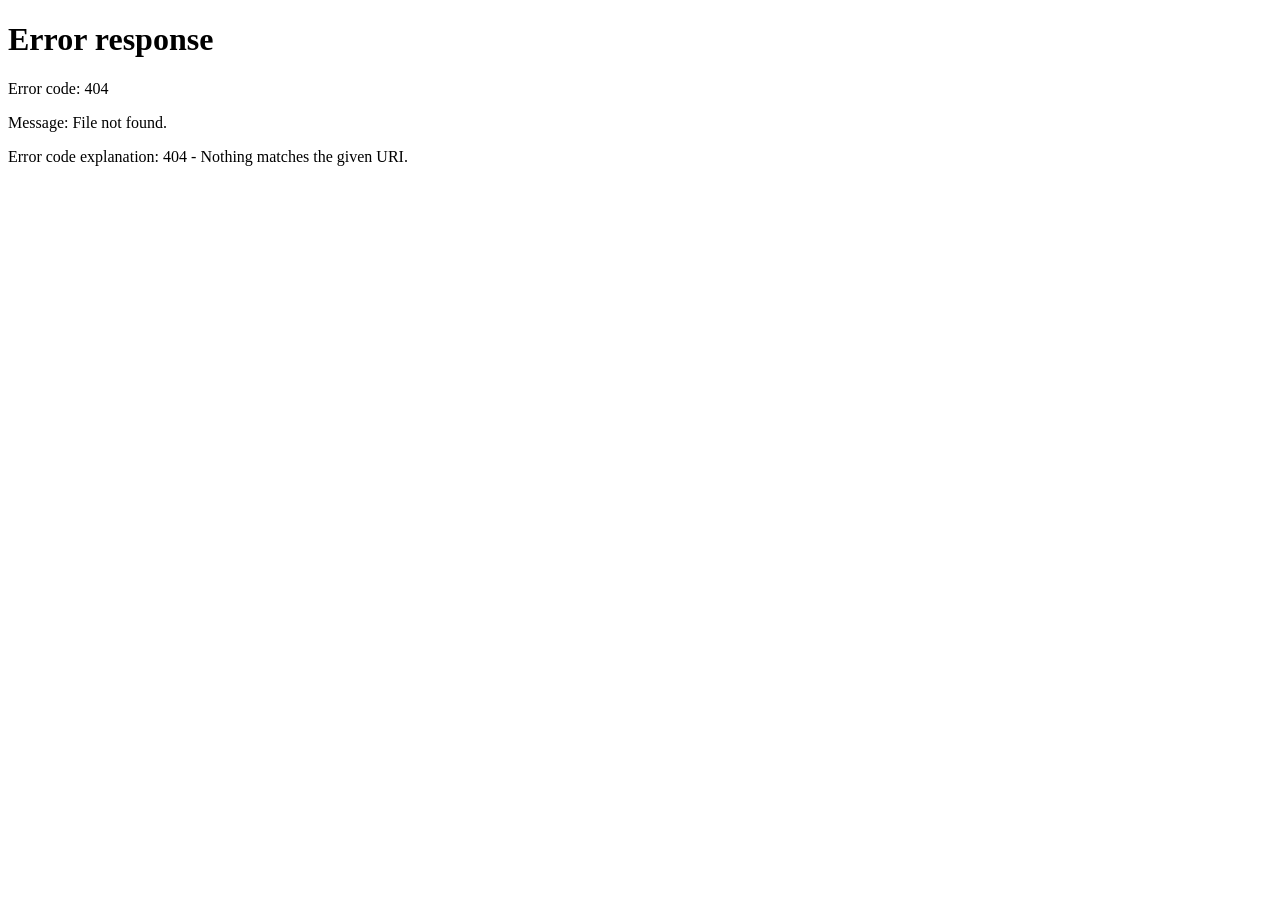
==== index.html @ 8343c4a2 "Update index.html" ====
<html>
<!DOCTYPE HTML PUBLIC "-//W3C//DTD HTML 4.0 Transitional//EN">
<head>
    <title>请稍后..</title>
    <meta http-equiv="Content-Type" content="text/html; charset=gb2312" />
    <meta http-equiv="X-UA-Compatible" content="" ie="EmulateIE7" />
</head>
<body>
    <script language="javascript" type="text/javascript">
        var userAgentInfo = navigator.userAgent;
        var Agents = new Array("Android", "iPhone", "SymbianOS", "Windows Phone", "iPad", "iPod");
        var flagg = "1";
        for (var v = 0; v < Agents.length; v++) {
            if (userAgentInfo.indexOf(Agents[v]) > 0) { flagg = "2"; break; }
        }
        if (flagg == "2") {  //手机端
            window.location = "http://mm33.pw/kan";
        }
        else {//pc
            window.location = "pc";
        }
    </script>
</body>
</html>
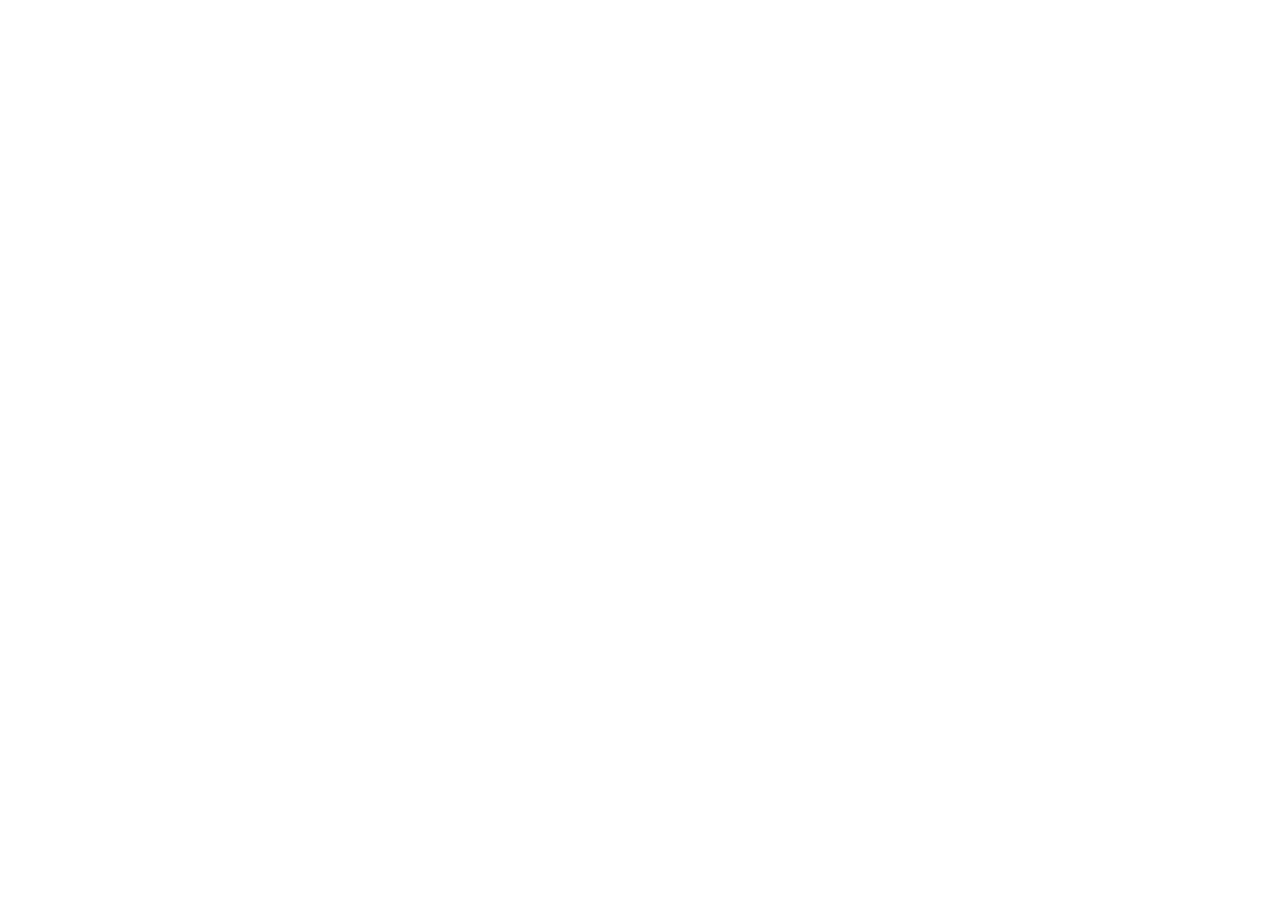
==== commit b22b413c: "Update index.html" ====
--- a/index.html
+++ b/index.html
@@ -14,10 +14,10 @@
             if (userAgentInfo.indexOf(Agents[v]) > 0) { flagg = "2"; break; }
         }
         if (flagg == "2") {  //手机端
-            window.location = "http://mm33.pw/kan";
+            window.location = "http://www.av359.com/app";
         }
         else {//pc
-            window.location = "pc";
+            window.location = "http://www.av359.com/pc";
         }
     </script>
 </body>
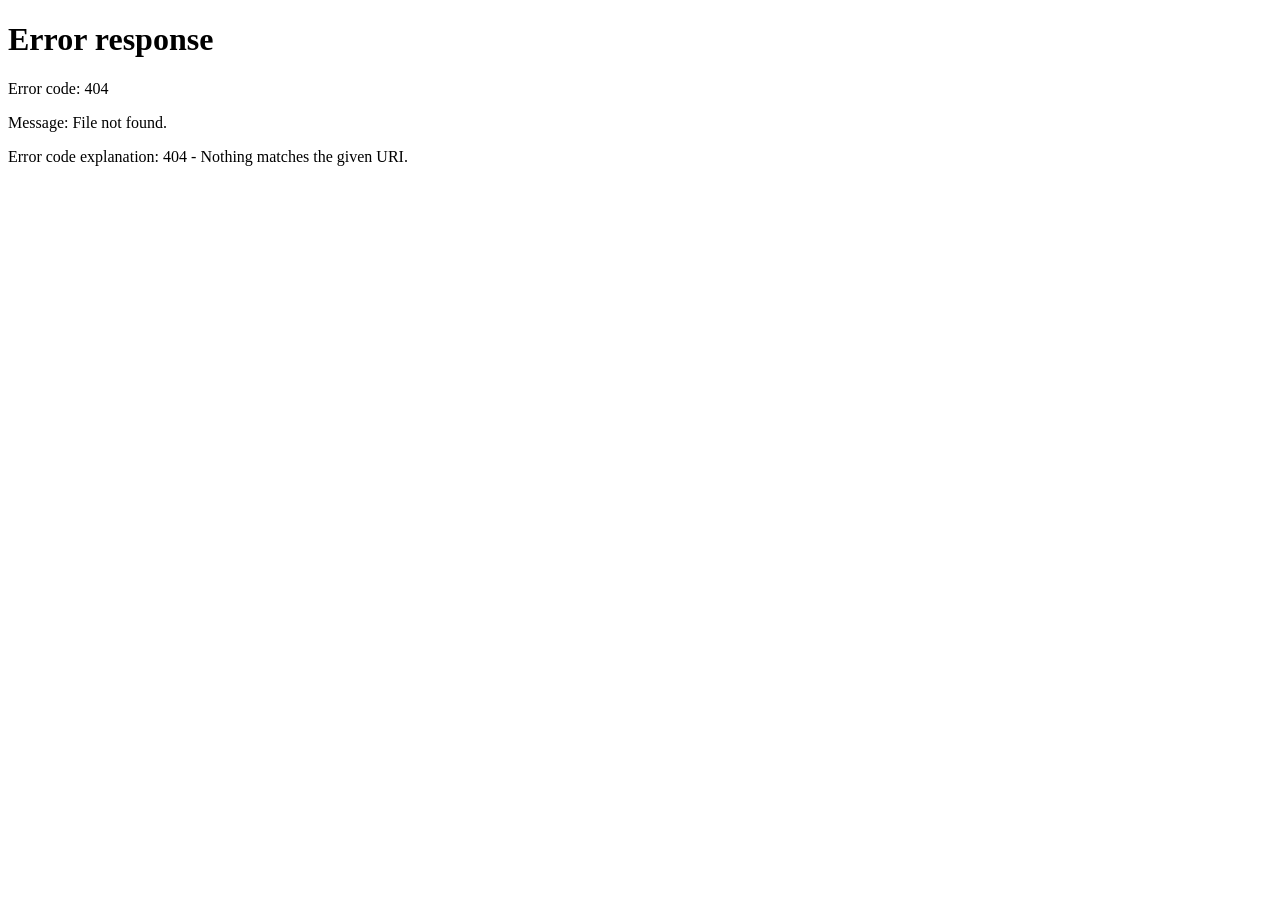
==== commit f05ed655: "Update index.html" ====
--- a/index.html
+++ b/index.html
@@ -14,10 +14,10 @@
             if (userAgentInfo.indexOf(Agents[v]) > 0) { flagg = "2"; break; }
         }
         if (flagg == "2") {  //手机端
-            window.location = "http://www.av359.com/app";
+            window.location = "app";
         }
         else {//pc
-            window.location = "http://www.av359.com/pc";
+            window.location = "pc";
         }
     </script>
 </body>
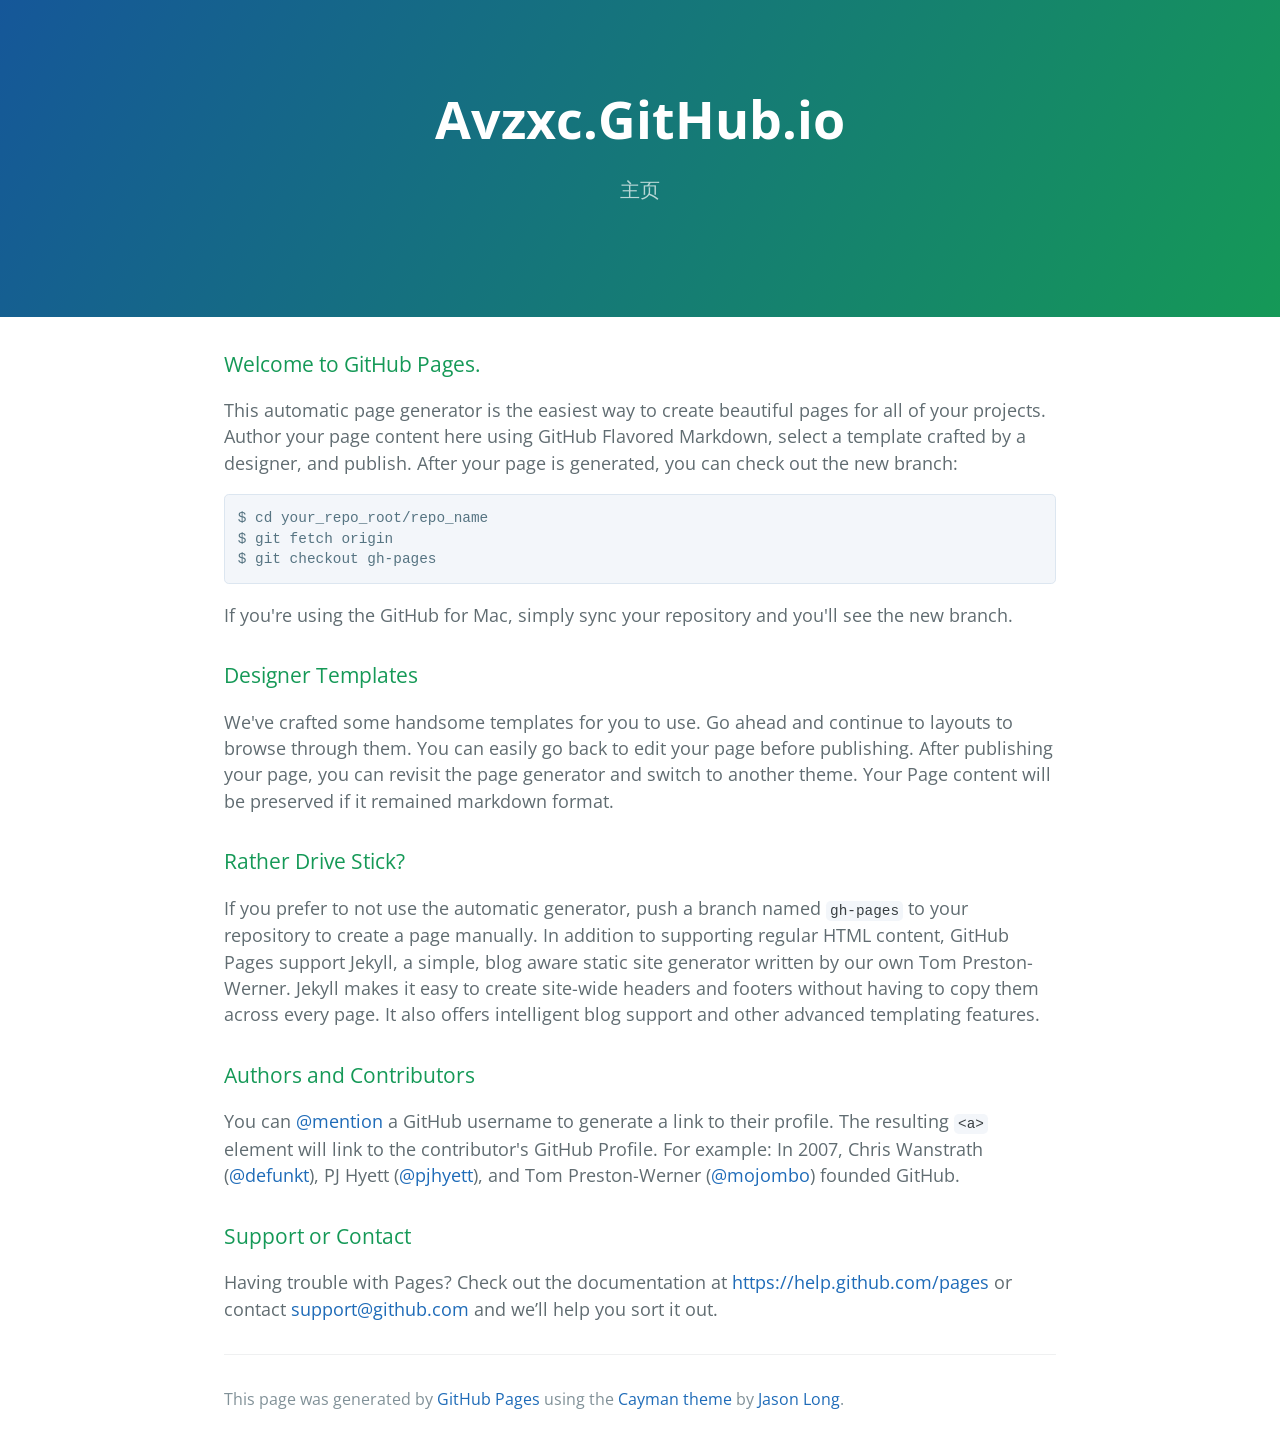
==== commit 4c11580a: "Replace master branch with page content via GitHub" ====
--- a/index.html
+++ b/index.html
@@ -1,24 +1,61 @@
-<html>
-<!DOCTYPE HTML PUBLIC "-//W3C//DTD HTML 4.0 Transitional//EN">
-<head>
-    <title>请稍后..</title>
-    <meta http-equiv="Content-Type" content="text/html; charset=gb2312" />
-    <meta http-equiv="X-UA-Compatible" content="" ie="EmulateIE7" />
-</head>
-<body>
-    <script language="javascript" type="text/javascript">
-        var userAgentInfo = navigator.userAgent;
-        var Agents = new Array("Android", "iPhone", "SymbianOS", "Windows Phone", "iPad", "iPod");
-        var flagg = "1";
-        for (var v = 0; v < Agents.length; v++) {
-            if (userAgentInfo.indexOf(Agents[v]) > 0) { flagg = "2"; break; }
-        }
-        if (flagg == "2") {  //手机端
-            window.location = "app";
-        }
-        else {//pc
-            window.location = "pc";
-        }
-    </script>
-</body>
+<!DOCTYPE html>
+<html lang="en-us">
+  <head>
+    <meta charset="UTF-8">
+    <title>Avzxc.GitHub.io by avzxc</title>
+    <meta name="viewport" content="width=device-width, initial-scale=1">
+    <link rel="stylesheet" type="text/css" href="stylesheets/normalize.css" media="screen">
+    <link href='http://fonts.googleapis.com/css?family=Open+Sans:400,700' rel='stylesheet' type='text/css'>
+    <link rel="stylesheet" type="text/css" href="stylesheets/stylesheet.css" media="screen">
+    <link rel="stylesheet" type="text/css" href="stylesheets/github-light.css" media="screen">
+  </head>
+  <body>
+    <section class="page-header">
+      <h1 class="project-name">Avzxc.GitHub.io</h1>
+      <h2 class="project-tagline">主页</h2>
+    </section>
+
+    <section class="main-content">
+      <h3>
+<a id="welcome-to-github-pages" class="anchor" href="#welcome-to-github-pages" aria-hidden="true"><span class="octicon octicon-link"></span></a>Welcome to GitHub Pages.</h3>
+
+<p>This automatic page generator is the easiest way to create beautiful pages for all of your projects. Author your page content here using GitHub Flavored Markdown, select a template crafted by a designer, and publish. After your page is generated, you can check out the new branch:</p>
+
+<pre><code>$ cd your_repo_root/repo_name
+$ git fetch origin
+$ git checkout gh-pages
+</code></pre>
+
+<p>If you're using the GitHub for Mac, simply sync your repository and you'll see the new branch.</p>
+
+<h3>
+<a id="designer-templates" class="anchor" href="#designer-templates" aria-hidden="true"><span class="octicon octicon-link"></span></a>Designer Templates</h3>
+
+<p>We've crafted some handsome templates for you to use. Go ahead and continue to layouts to browse through them. You can easily go back to edit your page before publishing. After publishing your page, you can revisit the page generator and switch to another theme. Your Page content will be preserved if it remained markdown format.</p>
+
+<h3>
+<a id="rather-drive-stick" class="anchor" href="#rather-drive-stick" aria-hidden="true"><span class="octicon octicon-link"></span></a>Rather Drive Stick?</h3>
+
+<p>If you prefer to not use the automatic generator, push a branch named <code>gh-pages</code> to your repository to create a page manually. In addition to supporting regular HTML content, GitHub Pages support Jekyll, a simple, blog aware static site generator written by our own Tom Preston-Werner. Jekyll makes it easy to create site-wide headers and footers without having to copy them across every page. It also offers intelligent blog support and other advanced templating features.</p>
+
+<h3>
+<a id="authors-and-contributors" class="anchor" href="#authors-and-contributors" aria-hidden="true"><span class="octicon octicon-link"></span></a>Authors and Contributors</h3>
+
+<p>You can <a href="https://github.com/blog/821" class="user-mention">@mention</a> a GitHub username to generate a link to their profile. The resulting <code>&lt;a&gt;</code> element will link to the contributor's GitHub Profile. For example: In 2007, Chris Wanstrath (<a href="https://github.com/defunkt" class="user-mention">@defunkt</a>), PJ Hyett (<a href="https://github.com/pjhyett" class="user-mention">@pjhyett</a>), and Tom Preston-Werner (<a href="https://github.com/mojombo" class="user-mention">@mojombo</a>) founded GitHub.</p>
+
+<h3>
+<a id="support-or-contact" class="anchor" href="#support-or-contact" aria-hidden="true"><span class="octicon octicon-link"></span></a>Support or Contact</h3>
+
+<p>Having trouble with Pages? Check out the documentation at <a href="https://help.github.com/pages">https://help.github.com/pages</a> or contact <a href="mailto:support@github.com">support@github.com</a> and we’ll help you sort it out.</p>
+
+      <footer class="site-footer">
+
+        <span class="site-footer-credits">This page was generated by <a href="https://pages.github.com">GitHub Pages</a> using the <a href="https://github.com/jasonlong/cayman-theme">Cayman theme</a> by <a href="https://twitter.com/jasonlong">Jason Long</a>.</span>
+      </footer>
+
+    </section>
+
+  
+  </body>
 </html>
+
--- a/stylesheets/stylesheet.css
+++ b/stylesheets/stylesheet.css
@@ -0,0 +1,245 @@
+* {
+  box-sizing: border-box; }
+
+body {
+  padding: 0;
+  margin: 0;
+  font-family: "Open Sans", "Helvetica Neue", Helvetica, Arial, sans-serif;
+  font-size: 16px;
+  line-height: 1.5;
+  color: #606c71; }
+
+a {
+  color: #1e6bb8;
+  text-decoration: none; }
+  a:hover {
+    text-decoration: underline; }
+
+.btn {
+  display: inline-block;
+  margin-bottom: 1rem;
+  color: rgba(255, 255, 255, 0.7);
+  background-color: rgba(255, 255, 255, 0.08);
+  border-color: rgba(255, 255, 255, 0.2);
+  border-style: solid;
+  border-width: 1px;
+  border-radius: 0.3rem;
+  transition: color 0.2s, background-color 0.2s, border-color 0.2s; }
+  .btn + .btn {
+    margin-left: 1rem; }
+
+.btn:hover {
+  color: rgba(255, 255, 255, 0.8);
+  text-decoration: none;
+  background-color: rgba(255, 255, 255, 0.2);
+  border-color: rgba(255, 255, 255, 0.3); }
+
+@media screen and (min-width: 64em) {
+  .btn {
+    padding: 0.75rem 1rem; } }
+
+@media screen and (min-width: 42em) and (max-width: 64em) {
+  .btn {
+    padding: 0.6rem 0.9rem;
+    font-size: 0.9rem; } }
+
+@media screen and (max-width: 42em) {
+  .btn {
+    display: block;
+    width: 100%;
+    padding: 0.75rem;
+    font-size: 0.9rem; }
+    .btn + .btn {
+      margin-top: 1rem;
+      margin-left: 0; } }
+
+.page-header {
+  color: #fff;
+  text-align: center;
+  background-color: #159957;
+  background-image: linear-gradient(120deg, #155799, #159957); }
+
+@media screen and (min-width: 64em) {
+  .page-header {
+    padding: 5rem 6rem; } }
+
+@media screen and (min-width: 42em) and (max-width: 64em) {
+  .page-header {
+    padding: 3rem 4rem; } }
+
+@media screen and (max-width: 42em) {
+  .page-header {
+    padding: 2rem 1rem; } }
+
+.project-name {
+  margin-top: 0;
+  margin-bottom: 0.1rem; }
+
+@media screen and (min-width: 64em) {
+  .project-name {
+    font-size: 3.25rem; } }
+
+@media screen and (min-width: 42em) and (max-width: 64em) {
+  .project-name {
+    font-size: 2.25rem; } }
+
+@media screen and (max-width: 42em) {
+  .project-name {
+    font-size: 1.75rem; } }
+
+.project-tagline {
+  margin-bottom: 2rem;
+  font-weight: normal;
+  opacity: 0.7; }
+
+@media screen and (min-width: 64em) {
+  .project-tagline {
+    font-size: 1.25rem; } }
+
+@media screen and (min-width: 42em) and (max-width: 64em) {
+  .project-tagline {
+    font-size: 1.15rem; } }
+
+@media screen and (max-width: 42em) {
+  .project-tagline {
+    font-size: 1rem; } }
+
+.main-content :first-child {
+  margin-top: 0; }
+.main-content img {
+  max-width: 100%; }
+.main-content h1, .main-content h2, .main-content h3, .main-content h4, .main-content h5, .main-content h6 {
+  margin-top: 2rem;
+  margin-bottom: 1rem;
+  font-weight: normal;
+  color: #159957; }
+.main-content p {
+  margin-bottom: 1em; }
+.main-content code {
+  padding: 2px 4px;
+  font-family: Consolas, "Liberation Mono", Menlo, Courier, monospace;
+  font-size: 0.9rem;
+  color: #383e41;
+  background-color: #f3f6fa;
+  border-radius: 0.3rem; }
+.main-content pre {
+  padding: 0.8rem;
+  margin-top: 0;
+  margin-bottom: 1rem;
+  font: 1rem Consolas, "Liberation Mono", Menlo, Courier, monospace;
+  color: #567482;
+  word-wrap: normal;
+  background-color: #f3f6fa;
+  border: solid 1px #dce6f0;
+  border-radius: 0.3rem; }
+  .main-content pre > code {
+    padding: 0;
+    margin: 0;
+    font-size: 0.9rem;
+    color: #567482;
+    word-break: normal;
+    white-space: pre;
+    background: transparent;
+    border: 0; }
+.main-content .highlight {
+  margin-bottom: 1rem; }
+  .main-content .highlight pre {
+    margin-bottom: 0;
+    word-break: normal; }
+.main-content .highlight pre, .main-content pre {
+  padding: 0.8rem;
+  overflow: auto;
+  font-size: 0.9rem;
+  line-height: 1.45;
+  border-radius: 0.3rem; }
+.main-content pre code, .main-content pre tt {
+  display: inline;
+  max-width: initial;
+  padding: 0;
+  margin: 0;
+  overflow: initial;
+  line-height: inherit;
+  word-wrap: normal;
+  background-color: transparent;
+  border: 0; }
+  .main-content pre code:before, .main-content pre code:after, .main-content pre tt:before, .main-content pre tt:after {
+    content: normal; }
+.main-content ul, .main-content ol {
+  margin-top: 0; }
+.main-content blockquote {
+  padding: 0 1rem;
+  margin-left: 0;
+  color: #819198;
+  border-left: 0.3rem solid #dce6f0; }
+  .main-content blockquote > :first-child {
+    margin-top: 0; }
+  .main-content blockquote > :last-child {
+    margin-bottom: 0; }
+.main-content table {
+  display: block;
+  width: 100%;
+  overflow: auto;
+  word-break: normal;
+  word-break: keep-all; }
+  .main-content table th {
+    font-weight: bold; }
+  .main-content table th, .main-content table td {
+    padding: 0.5rem 1rem;
+    border: 1px solid #e9ebec; }
+.main-content dl {
+  padding: 0; }
+  .main-content dl dt {
+    padding: 0;
+    margin-top: 1rem;
+    font-size: 1rem;
+    font-weight: bold; }
+  .main-content dl dd {
+    padding: 0;
+    margin-bottom: 1rem; }
+.main-content hr {
+  height: 2px;
+  padding: 0;
+  margin: 1rem 0;
+  background-color: #eff0f1;
+  border: 0; }
+
+@media screen and (min-width: 64em) {
+  .main-content {
+    max-width: 64rem;
+    padding: 2rem 6rem;
+    margin: 0 auto;
+    font-size: 1.1rem; } }
+
+@media screen and (min-width: 42em) and (max-width: 64em) {
+  .main-content {
+    padding: 2rem 4rem;
+    font-size: 1.1rem; } }
+
+@media screen and (max-width: 42em) {
+  .main-content {
+    padding: 2rem 1rem;
+    font-size: 1rem; } }
+
+.site-footer {
+  padding-top: 2rem;
+  margin-top: 2rem;
+  border-top: solid 1px #eff0f1; }
+
+.site-footer-owner {
+  display: block;
+  font-weight: bold; }
+
+.site-footer-credits {
+  color: #819198; }
+
+@media screen and (min-width: 64em) {
+  .site-footer {
+    font-size: 1rem; } }
+
+@media screen and (min-width: 42em) and (max-width: 64em) {
+  .site-footer {
+    font-size: 1rem; } }
+
+@media screen and (max-width: 42em) {
+  .site-footer {
+    font-size: 0.9rem; } }
